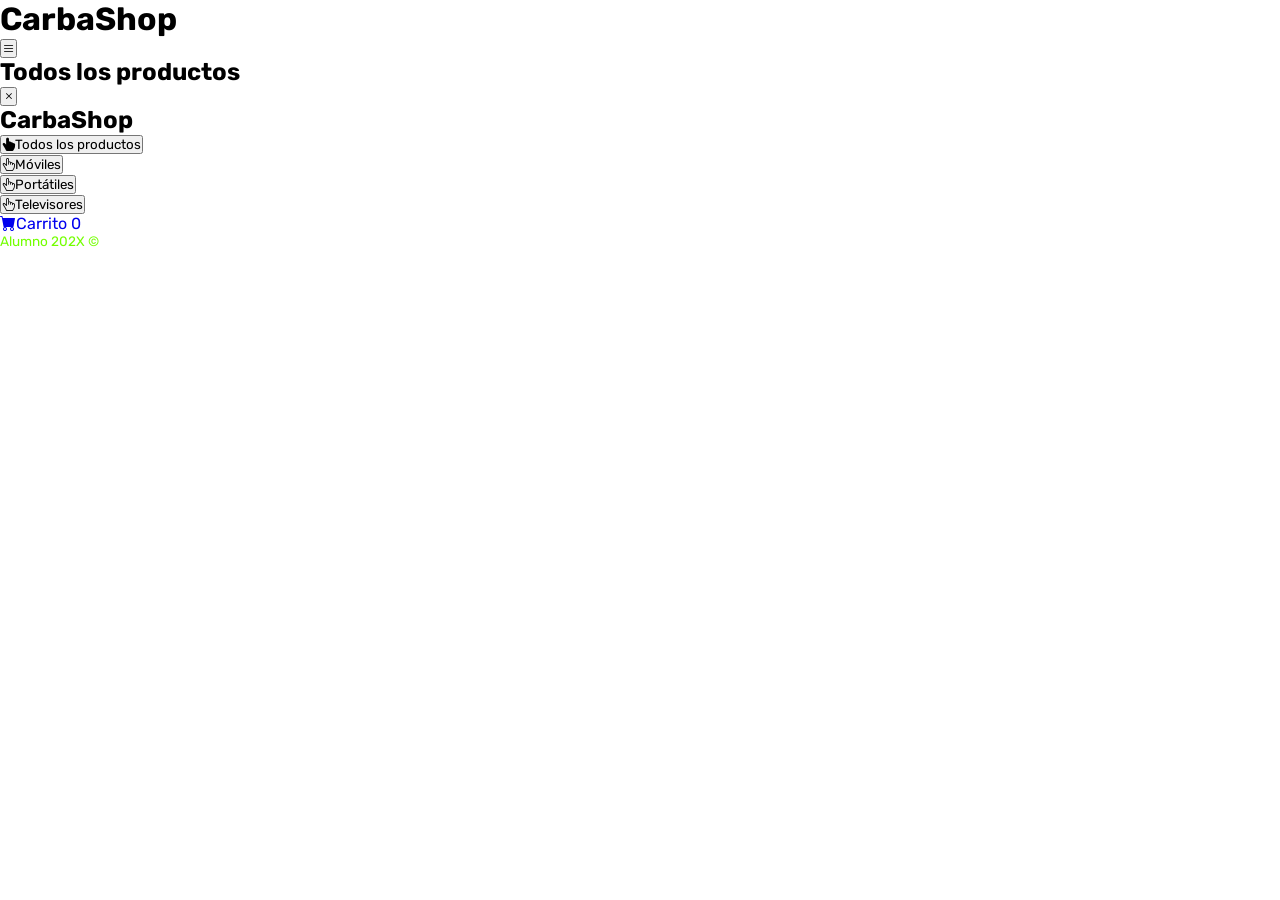
==== main.html @ b5d47e6a "login acabado" ====
<!DOCTYPE html>
<html lang="es">
<head>
    <meta charset="UTF-8" />
    <meta name="viewport" content="width=device-width, initial-scale=1.0" />
    <title>CarbaShop</title>
    <link rel="stylesheet" href="https://cdn.jsdelivr.net/npm/bootstrap-icons@1.9.1/font/bootstrap-icons.css">
    <link rel="stylesheet" type="text/css" href="./css/comun.css" />
    <!--Adjuntar aquí el resto de archivos css y js-->
</head>
<body>
    <div class="contenedor">
        <header class="header-mobile">
            <h1 class="logo">CarbaShop</h1>
            <button class="open-menu" id="open-menu">
                <i class="bi bi-list"></i>
            </button>
        </header>
        <main>
            <h2 id="titulo-principal" class="titulo-principal">Todos los productos</h2>
            <div id="contenedor-productos" class="contenedor-productos">
                <!--
                Esta sección ha de rellenarse con JS en base al siguiente formato:

                <div class="producto">
                    <img class="producto-imagen" src="./img/portatil/01.jpg" alt="Imagen producto">
                    <div class="producto-detalles">
                        <h3 class="producto-titulo">Portatil 01</h3>
                        <p class="producto-precio">$1000</p>
                        <button class="producto-agregar">Agregar</button>
                    </div>
                </div>
                -->
            </div>
        </main>
        <aside class="aside-visible">
            <button class="close-menu" id="close-menu">
                <i class="bi bi-x"></i>
            </button>
            <header>
                <h1 class="logo">CarbaShop</h1>
            </header>
            <nav>
                <ul class="menu">
                    <li><button id="todos" class="boton-menu boton-categoria active"><i class="bi bi-hand-index-thumb-fill"></i>Todos los productos</button></li>
                    <li><button id="moviles" class="boton-menu boton-categoria"><i class="bi bi-hand-index-thumb"></i>Móviles</button></li>
                    <li><button id="portatiles" class="boton-menu boton-categoria"><i class="bi bi-hand-index-thumb"></i>Portátiles</button></li>
                    <li><button id="televisiones" class="boton-menu boton-categoria"><i class="bi bi-hand-index-thumb"></i>Televisores</button></li>
                    <li><a class="boton-menu boton-carrito active" href="./carrito.html"><i class="bi bi-cart-fill"></i>Carrito <span id="numerito" class="numerito">0</span></a></li>
                </ul>
            </nav>
            <footer>
                <p class="texto-footer">Alumno 202X &copy;</p>
            </footer>
        </aside>
    </div>
</body>
</html>
---- css/comun.css ----
@import url('https://fonts.googleapis.com/css2?family=Rubik:wght@300;400;500;600;700;800;900&display=swap');

:root {
    /*Variables de colores*/
    --clr-main: #45880e;
    --clr-main-light: #73ff00;
    --clr-white: #fff7e5;
    --clr-gray: #e2e2e2;
    --clr-green: #316b0a; /*SOLO PARA BOTON COMPRAR*/
    --clr-red: #961818;
}

* {
    margin: 0;
    padding: 0;
    box-sizing: border-box;
    font-family: 'Rubik', sans-serif;
}

html {
    /* Valor por defecto */
    font-size: 16px;
}

h1, h2, h3, h4, h5, h6, p, a, input, textarea, ul{
    margin: 0;
    padding: 0;
}

ul {
    list-style-type: none;
}

a {
    text-decoration: none;
}

.texto-footer{
    color: var(--clr-main-light);
    font-size: .85rem;
}
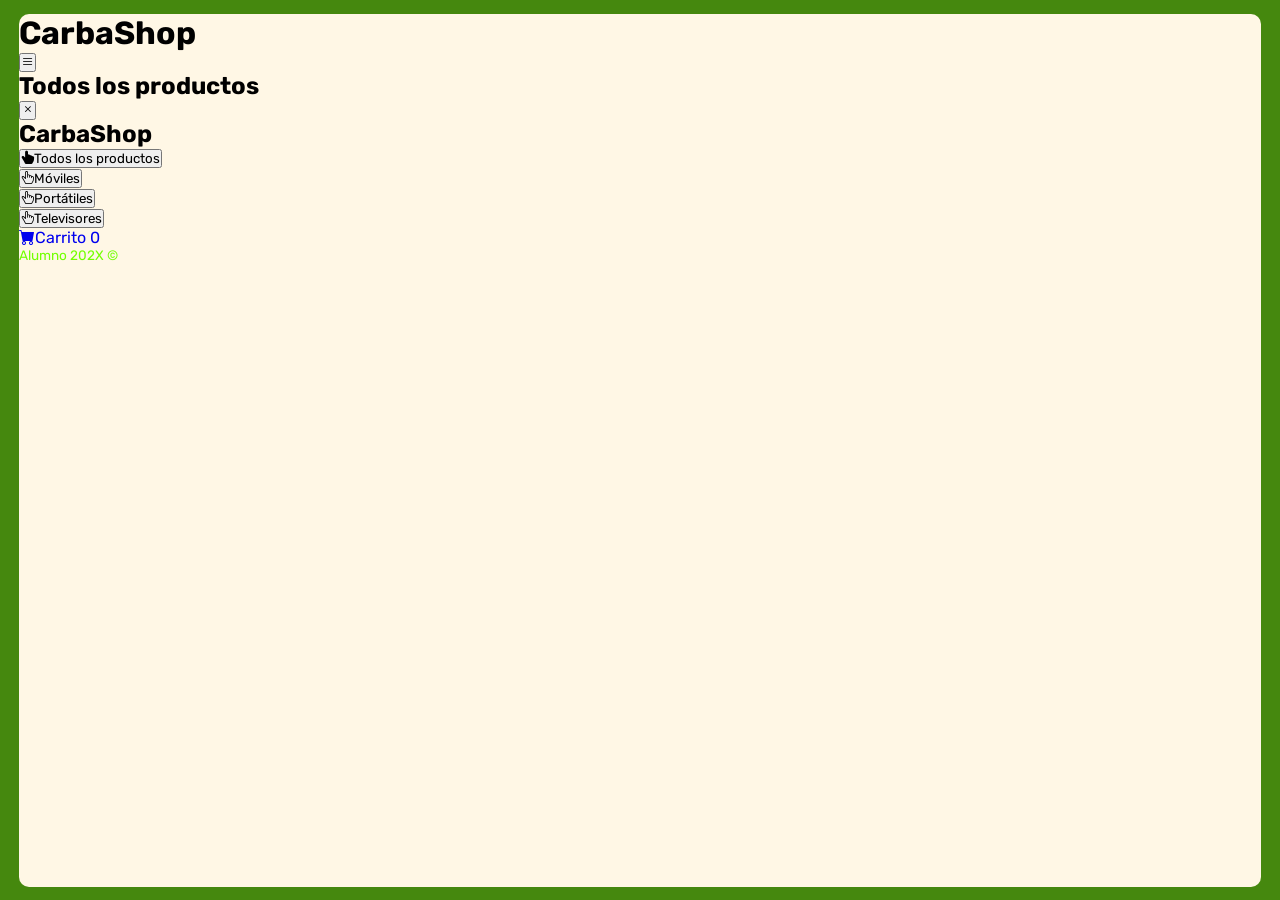
==== commit 52b8aa02: "Segundo comit" ====
--- a/main.html
+++ b/main.html
@@ -6,12 +6,13 @@
     <title>CarbaShop</title>
     <link rel="stylesheet" href="https://cdn.jsdelivr.net/npm/bootstrap-icons@1.9.1/font/bootstrap-icons.css">
     <link rel="stylesheet" type="text/css" href="./css/comun.css" />
-    <!--Adjuntar aquí el resto de archivos css y js-->
+    <link rel="stylesheet" type="text/css" href="./css/productosStyles.css" /> 
+    <script src="./js/productos.js" defer></script> 
 </head>
 <body>
     <div class="contenedor">
         <header class="header-mobile">
-            <h1 class="logo">CarbaShop</h1>
+            <h1 class="logo" id="logo">CarbaShop</h1>
             <button class="open-menu" id="open-menu">
                 <i class="bi bi-list"></i>
             </button>
@@ -55,4 +56,4 @@
         </aside>
     </div>
 </body>
-</html>+</html>
--- a/css/productosStyles.css
+++ b/css/productosStyles.css
@@ -0,0 +1,15 @@
+body {
+    display: flex; 
+    justify-content: center;
+    align-items: center;
+    height: 100vh;
+    margin: 0;
+    background-color: var(--clr-main);
+  }
+  
+div {
+    background-color: var(--clr-white);
+    height: 97%;
+    width: 97%;
+    border-radius: 10px;
+}
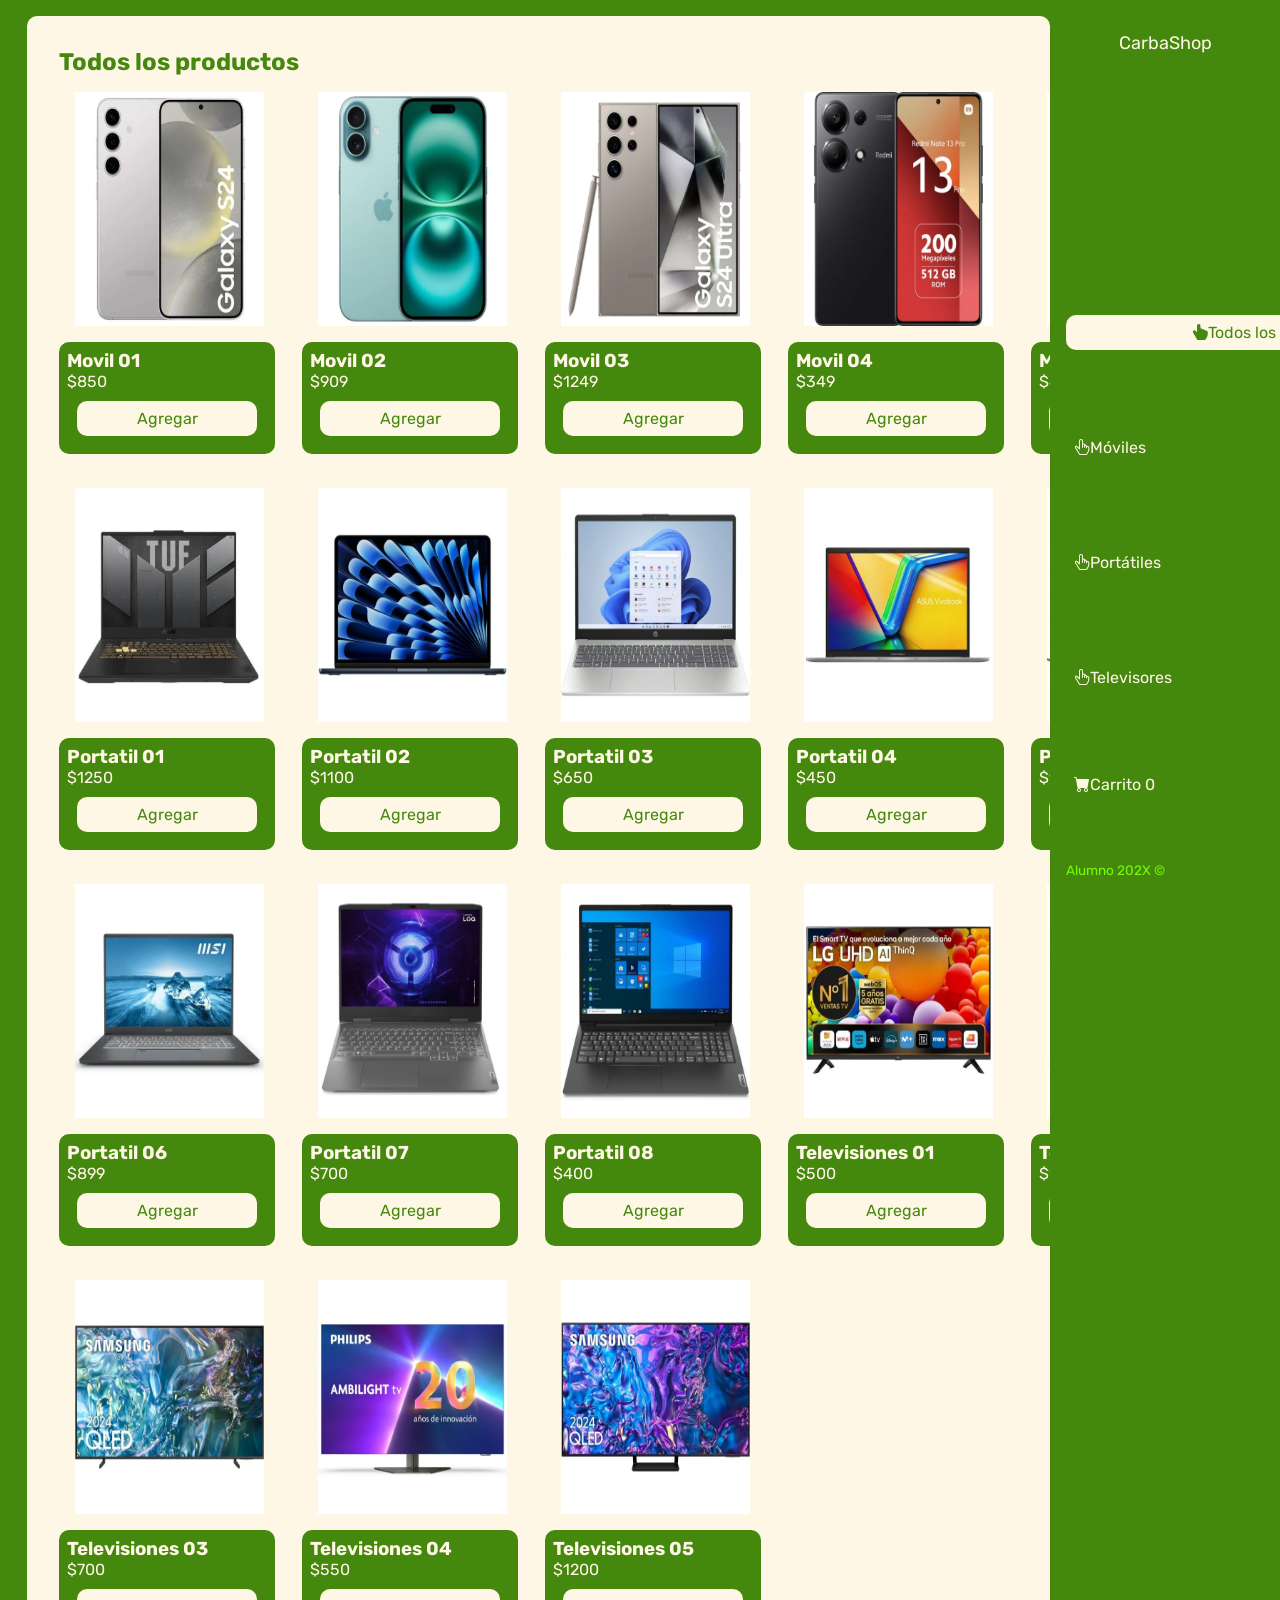
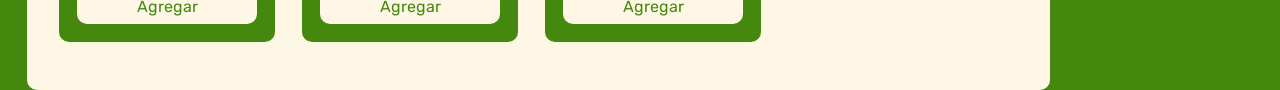
==== commit 4a7e8b01: "3 commit" ====
--- a/main.html
+++ b/main.html
@@ -7,7 +7,7 @@
     <link rel="stylesheet" href="https://cdn.jsdelivr.net/npm/bootstrap-icons@1.9.1/font/bootstrap-icons.css">
     <link rel="stylesheet" type="text/css" href="./css/comun.css" />
     <link rel="stylesheet" type="text/css" href="./css/productosStyles.css" /> 
-    <script src="./js/productos.js" defer></script> 
+    <script src="./js/productosJS.js" defer></script> 
 </head>
 <body>
     <div class="contenedor">
@@ -22,7 +22,6 @@
             <div id="contenedor-productos" class="contenedor-productos">
                 <!--
                 Esta sección ha de rellenarse con JS en base al siguiente formato:
-
                 <div class="producto">
                     <img class="producto-imagen" src="./img/portatil/01.jpg" alt="Imagen producto">
                     <div class="producto-detalles">
--- a/css/productosStyles.css
+++ b/css/productosStyles.css
@@ -1,15 +1,132 @@
 body {
-    display: flex; 
-    justify-content: center;
-    align-items: center;
-    height: 100vh;
-    margin: 0;
-    background-color: var(--clr-main);
-  }
-  
-div {
-    background-color: var(--clr-white);
-    height: 97%;
-    width: 97%;
-    border-radius: 10px;
-}+  display: flex; 
+  justify-content: center;
+  align-items: center;
+  margin: 0;
+  background-color: var(--clr-main);
+  padding-top: 1rem;
+}
+
+.contenedor {
+  display: flex;
+  flex-direction: row;
+  width: 100%;
+  height: 95%;
+}
+
+.header-mobile {
+  display: none;
+}
+
+main {
+  display: flex;
+  flex-direction: column;
+  background-color: var(--clr-white);
+  padding: 2rem;
+  margin-left: 3vh;
+  width: 90%;
+  overflow: auto;
+  border-radius: 10px;
+}
+
+main h2 {
+  font-size: 1.5rem;
+  margin-bottom: 1rem;
+  color: var(--clr-main);
+}
+
+
+.aside-visible {
+  display: flex;
+  flex-direction: column;
+  color: var(--clr-white);
+  padding: 1rem;
+  width: 20%;
+}
+
+.logo {
+  font-size: 2vh;
+  text-align: center;
+  font-weight: normal;
+  justify-content: center; 
+}
+
+.menu {
+  text-align: left;
+  position: absolute;
+  top: 35%;
+  width: 100%;
+}
+
+li .boton-menu {
+  background-color: var(--clr-main);
+  color: var(--clr-white);
+  font-size: 1rem;
+  padding: 0.5rem;
+  border: none;
+  cursor: pointer;
+  margin-bottom: 5rem;
+}
+
+#todos {
+  background-color: var(--clr-white);
+  color:var(--clr-main);
+  border-radius: 10px;
+  width: 26rem;
+}
+
+li :hover{
+  background-color: var(--clr-white);
+  color:var(--clr-main);
+  border-radius: 10px;
+}
+
+footer {
+  position: absolute;
+  bottom: 2.5%;
+}
+
+#close-menu {
+  display: none;
+}
+
+.contenedor-productos {
+  display: grid;
+  grid-template-columns: repeat(5, 1fr);
+  gap: 2vh;
+  width: 100%;
+}
+
+.producto {
+  display: inline-block;
+  margin-right: 1vh;
+}
+
+.producto-imagen {
+  display: flex;
+  height: 26vh;
+  width: 21vh;
+  margin-left: 1rem;
+  margin-bottom: 1rem;  
+}
+
+.producto-detalles {
+  background-color: var(--clr-main);
+  border-radius: 10px;
+  width: 24vh;
+  color: var(--clr-white);
+  padding: 0.5rem;
+  margin-bottom: 1rem;
+}
+
+.producto-agregar {
+  background-color: var(--clr-white);
+  color: var(--clr-main);
+  font-size: 1rem;
+  padding: 0.5rem;
+  border: none;
+  border-radius: 10px;
+  cursor: pointer;
+  margin: 5%;
+  width: 90%;
+}
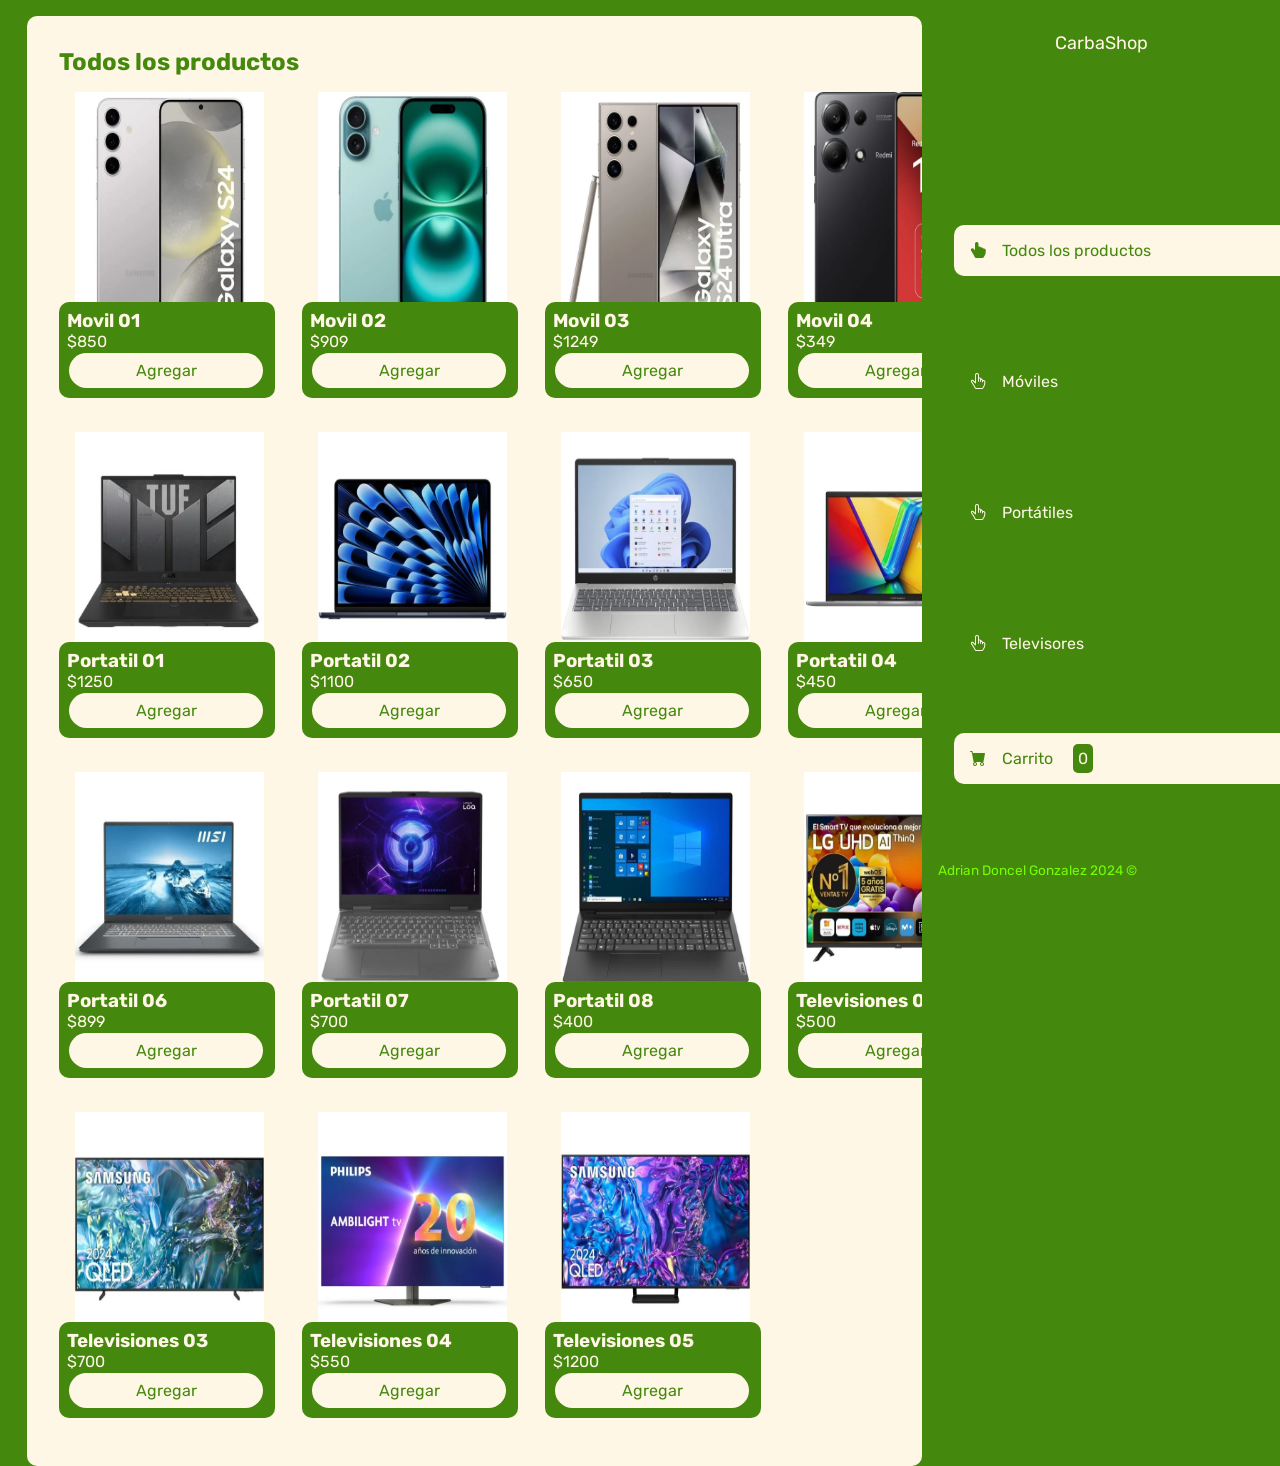
==== commit ffeb530a: "quinto comit" ====
--- a/main.html
+++ b/main.html
@@ -50,7 +50,7 @@
                 </ul>
             </nav>
             <footer>
-                <p class="texto-footer">Alumno 202X &copy;</p>
+                <p class="texto-footer">Adrian Doncel Gonzalez 2024 &copy;</p>
             </footer>
         </aside>
     </div>
--- a/css/productosStyles.css
+++ b/css/productosStyles.css
@@ -24,7 +24,7 @@
   background-color: var(--clr-white);
   padding: 2rem;
   margin-left: 3vh;
-  width: 90%;
+  width: 70%;
   overflow: auto;
   border-radius: 10px;
 }
@@ -41,38 +41,32 @@
   flex-direction: column;
   color: var(--clr-white);
   padding: 1rem;
-  width: 20%;
+  width: 28%;
 }
 
 .logo {
   font-size: 2vh;
   text-align: center;
   font-weight: normal;
-  justify-content: center; 
+  justify-content: center;
+  cursor: pointer; 
 }
 
 .menu {
   text-align: left;
   position: absolute;
-  top: 35%;
-  width: 100%;
+  top: 25%;
+  width: 31.5rem;
 }
 
 li .boton-menu {
   background-color: var(--clr-main);
   color: var(--clr-white);
   font-size: 1rem;
-  padding: 0.5rem;
+  padding: 1rem;
   border: none;
   cursor: pointer;
   margin-bottom: 5rem;
-}
-
-#todos {
-  background-color: var(--clr-white);
-  color:var(--clr-main);
-  border-radius: 10px;
-  width: 26rem;
 }
 
 li :hover{
@@ -80,6 +74,52 @@
   color:var(--clr-main);
   border-radius: 10px;
 }
+
+#todos {
+  background-color: var(--clr-white);
+  color:var(--clr-main);
+  border-radius: 10px;
+  width: 93%;
+  text-align: unset;
+  margin-left: 1rem;
+}
+
+#moviles {
+  margin-left: 1rem;
+  padding-right: 73%;
+}
+
+#portatiles{
+  margin-left: 1rem;
+  padding-right: 70%;
+}
+
+#televisiones{
+  margin-left: 1rem;
+  padding-right: 67%;
+}
+
+.boton-carrito{
+  margin-left: 1rem;
+  color: var(--clr-main) !important;
+  background-color: var(--clr-white) !important;
+  border-radius: 10px;
+  padding-right: 66% !important;
+}
+
+#numerito {
+  padding: 0.3rem;
+  border-radius: 5px;
+  color: var(--clr-white)  !important;
+  background-color: var(--clr-main) !important;
+  margin-left: 1rem;
+}
+
+i {
+  padding-right: 1rem;
+  transform: rotate(180deg);
+}
+
 
 footer {
   position: absolute;
@@ -98,16 +138,9 @@
 }
 
 .producto {
-  display: inline-block;
   margin-right: 1vh;
-}
-
-.producto-imagen {
   display: flex;
-  height: 26vh;
-  width: 21vh;
-  margin-left: 1rem;
-  margin-bottom: 1rem;  
+  flex-flow: column-reverse;
 }
 
 .producto-detalles {
@@ -117,6 +150,14 @@
   color: var(--clr-white);
   padding: 0.5rem;
   margin-bottom: 1rem;
+  margin-top: -1.5rem;
+}
+
+.producto-imagen {
+  display: flex;
+  height: 26vh;
+  width: 21vh;
+  margin-left: 1rem;
 }
 
 .producto-agregar {
@@ -125,8 +166,8 @@
   font-size: 1rem;
   padding: 0.5rem;
   border: none;
-  border-radius: 10px;
+  border-radius: 20px;
   cursor: pointer;
-  margin: 5%;
-  width: 90%;
+  margin: 1%;
+  width: 97%;
 }
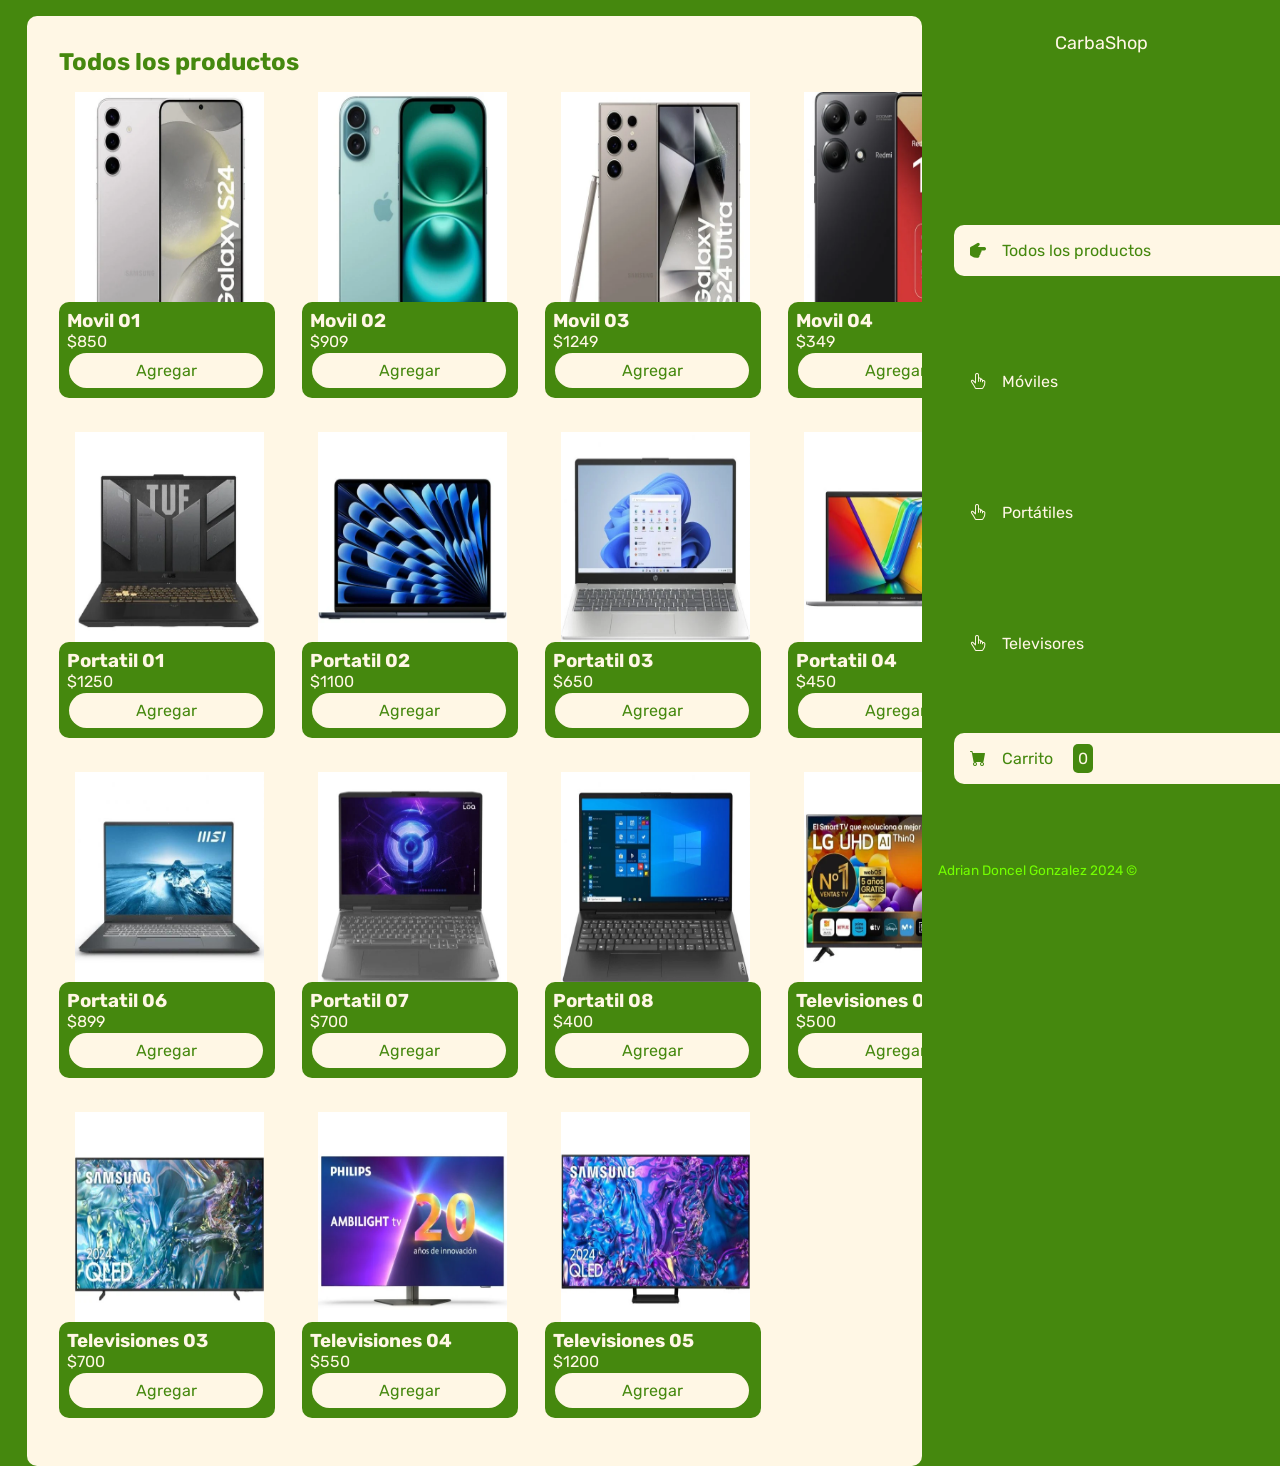
==== commit dd09e9b1: "carrito casi terminado" ====
--- a/main.html
+++ b/main.html
@@ -38,7 +38,7 @@
                 <i class="bi bi-x"></i>
             </button>
             <header>
-                <h1 class="logo">CarbaShop</h1>
+                <h1 class="logo"><a href="./index.html">CarbaShop</a></h1>
             </header>
             <nav>
                 <ul class="menu">
--- a/css/productosStyles.css
+++ b/css/productosStyles.css
@@ -76,13 +76,26 @@
 }
 
 #todos {
-  background-color: var(--clr-white);
-  color:var(--clr-main);
   border-radius: 10px;
   width: 93%;
   text-align: unset;
   margin-left: 1rem;
 }
+
+
+.boton-categoria.active {
+  background-color: var(--clr-white);
+  color: var(--clr-main);
+  border-radius: 10px;
+}
+
+
+.boton-categoria:hover {
+  background-color: var(--clr-white);
+  color: var(--clr-main);
+  border-radius: 10px;
+}
+
 
 #moviles {
   margin-left: 1rem;
@@ -115,11 +128,23 @@
   margin-left: 1rem;
 }
 
-i {
-  padding-right: 1rem;
-  transform: rotate(180deg);
+
+.active .bi::before {
+  transform: rotate(90deg);
 }
 
+.active .bi-cart-fill::before {
+  transform: rotate(0deg);
+}
+
+i {
+  margin-right: 1rem;
+}
+
+a {
+  text-decoration: none;
+  color: var(--clr-white);
+}
 
 footer {
   position: absolute;
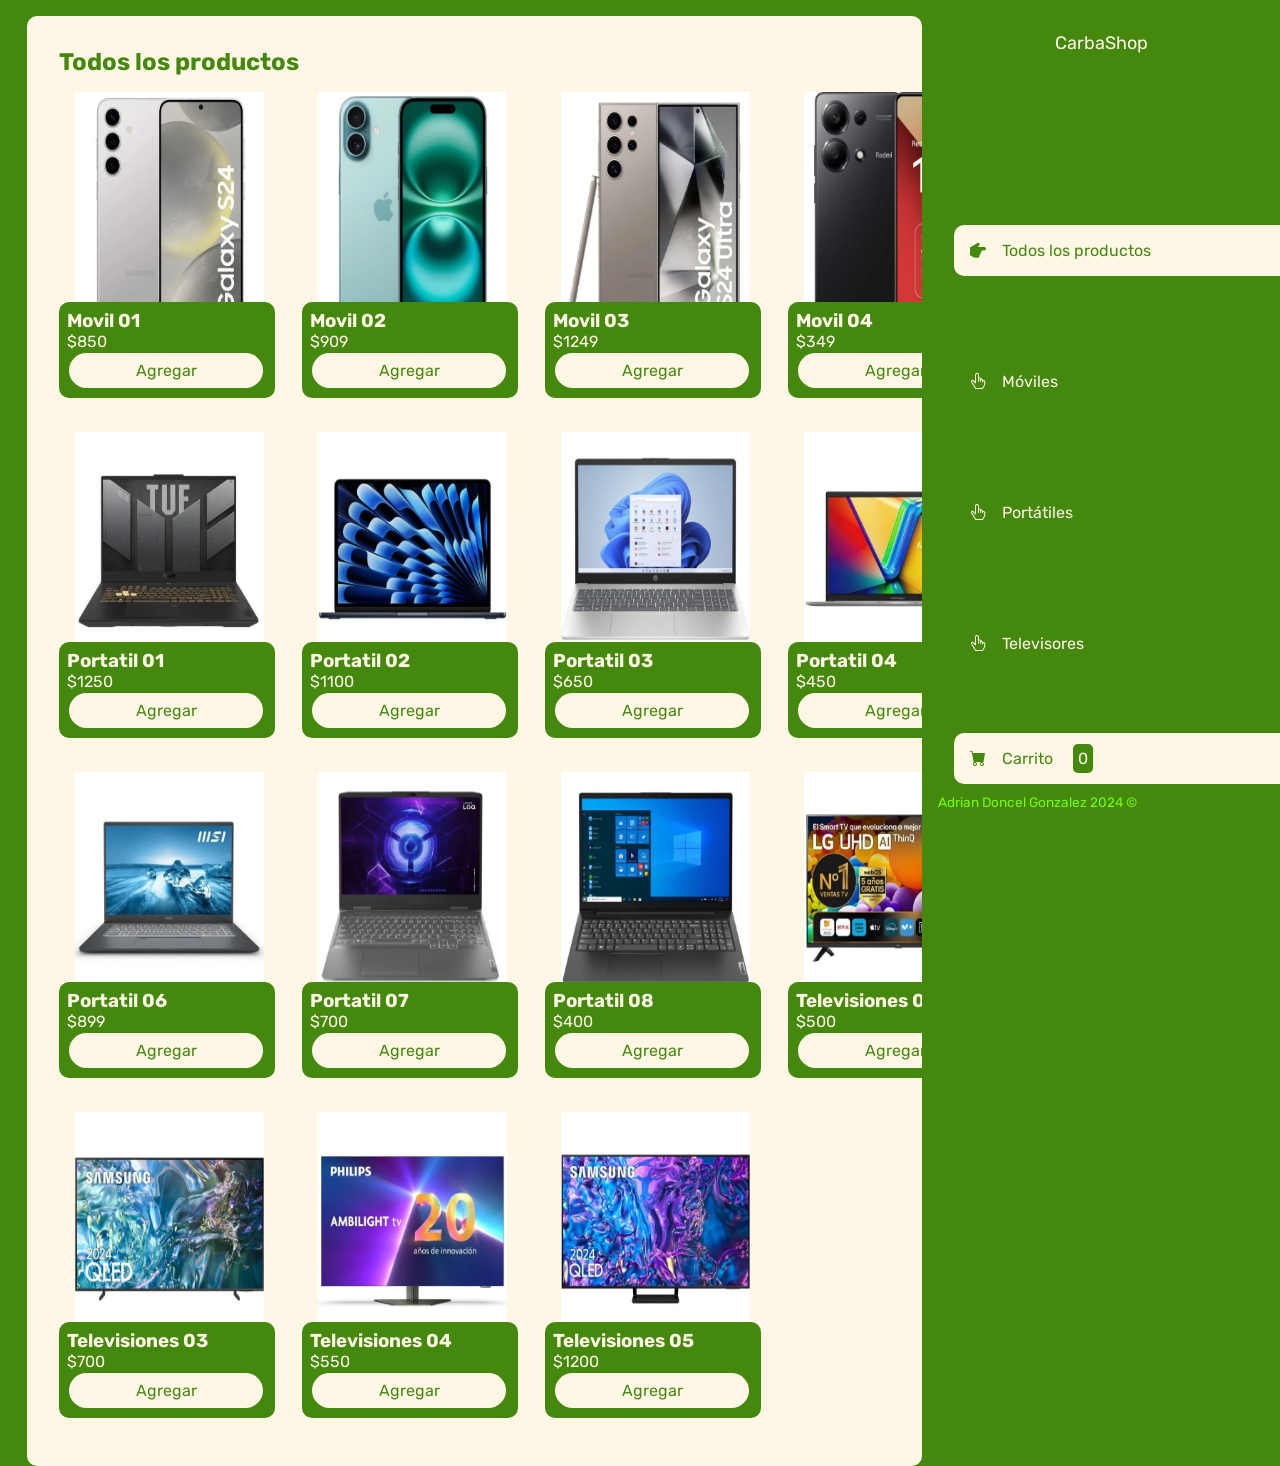
==== commit 790f6e02: "FINAL" ====
--- a/main.html
+++ b/main.html
@@ -7,6 +7,7 @@
     <link rel="stylesheet" href="https://cdn.jsdelivr.net/npm/bootstrap-icons@1.9.1/font/bootstrap-icons.css">
     <link rel="stylesheet" type="text/css" href="./css/comun.css" />
     <link rel="stylesheet" type="text/css" href="./css/productosStyles.css" /> 
+    <link rel="stylesheet" type="text/css" href="./css/mediaquerys.css" /> 
     <script src="./js/productosJS.js" defer></script> 
 </head>
 <body>
--- a/css/comun.css
+++ b/css/comun.css
@@ -1,12 +1,11 @@
 @import url('https://fonts.googleapis.com/css2?family=Rubik:wght@300;400;500;600;700;800;900&display=swap');
 
 :root {
-    /*Variables de colores*/
     --clr-main: #45880e;
     --clr-main-light: #73ff00;
     --clr-white: #fff7e5;
     --clr-gray: #e2e2e2;
-    --clr-green: #316b0a; /*SOLO PARA BOTON COMPRAR*/
+    --clr-green: #316b0a;
     --clr-red: #961818;
 }
 
@@ -18,7 +17,6 @@
 }
 
 html {
-    /* Valor por defecto */
     font-size: 16px;
 }
 
--- a/css/productosStyles.css
+++ b/css/productosStyles.css
@@ -148,7 +148,7 @@
 
 footer {
   position: absolute;
-  bottom: 2.5%;
+  bottom: 10vh;
 }
 
 #close-menu {
--- a/css/mediaquerys.css
+++ b/css/mediaquerys.css
@@ -0,0 +1,133 @@
+@media (max-width: 850px) {
+    main {
+        width: 65%;
+        padding: 1rem;
+    }
+
+    .aside-visible {
+        width: 33%;
+    }
+
+    .contenedor-productos {
+        grid-template-columns: repeat(3, 1fr);
+        gap: 1.5vh;
+    }
+
+    .producto-detalles {
+        width: 100%;
+    }
+
+    .producto-imagen {
+        height: 24vh;
+        width: 100%;
+        margin: 0 auto;
+    }
+}
+
+@media (max-width: 675px) {
+    main {
+        width: 60%;
+        padding: 0.5rem;
+    }
+
+    .aside-visible {
+        width: 40%;
+        padding: 0.5rem;
+    }
+
+    .contenedor-productos {
+        grid-template-columns: repeat(2, 1fr);
+        gap: 1vh;
+    }
+
+    .producto-detalles {
+        width: 100%;
+        font-size: 0.9rem;
+    }
+
+    .producto-imagen {
+        height: 20vh;
+        width: 90%;
+        margin: 0 auto;
+    }
+
+    .boton-categoria, .boton-carrito {
+        font-size: 0.9rem;
+        padding: 0.7rem;
+    }
+
+    .menu {
+        top: 20%;
+        width: 100%;
+    }
+
+    .logo {
+        font-size: 1.5vh;
+    }
+}
+
+@media (max-width: 600px) {
+    .contenedor {
+        flex-direction: column;
+    }
+
+    .aside-visible {
+        display: none;
+    }
+
+    .header-mobile {
+        display: flex;
+        justify-content: space-between;
+        align-items: center;
+        padding: 1rem;
+        background-color: var(--clr-main);
+        color: var(--clr-white);
+    }
+
+    .close-menu {
+        display: flex;
+        position: fixed;
+        top: 0;
+        left: 0;
+        width: 60%;
+        height: 100%;
+        background-color: var(--clr-main);
+        flex-direction: column;
+        padding: 2rem;
+        z-index: 1000;
+        transition: transform 0.3s ease-in-out;
+        transform: translateX(-100%);
+    }
+
+    .close-menu.active {
+        transform: translateX(0);
+    }
+
+    .menu {
+        position: static;
+        width: 100%;
+    }
+
+    main {
+        width: 94%;
+        margin: 0;
+        padding: 1rem;
+        margin-left: 1rem;
+    }
+
+    .contenedor-productos {
+        grid-template-columns: repeat(2, 1fr);
+        gap: 1rem;
+    }
+
+    .producto-detalles {
+        font-size: 0.9rem;
+        width: 100%;
+    }
+
+    .producto-imagen {
+        height: 20vh;
+        width: 90%;
+        margin: 0 auto;
+    }
+}
